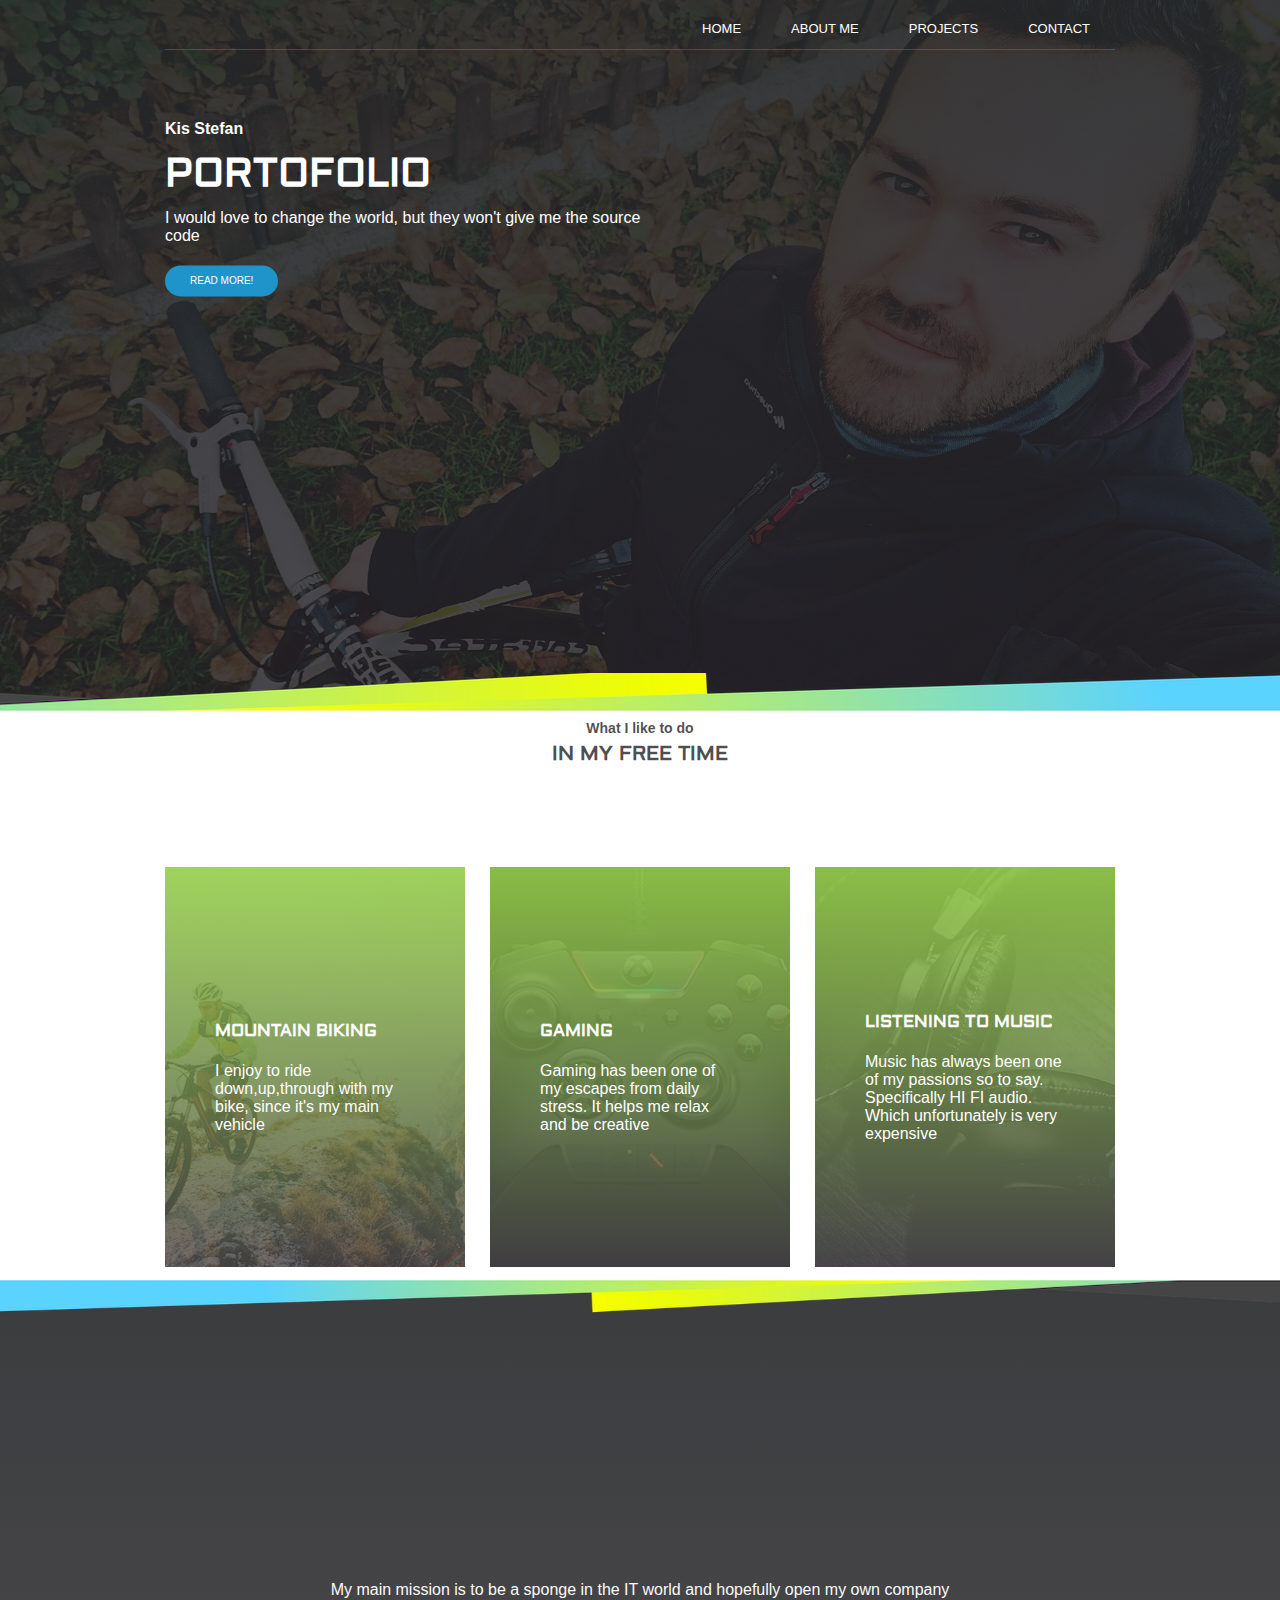
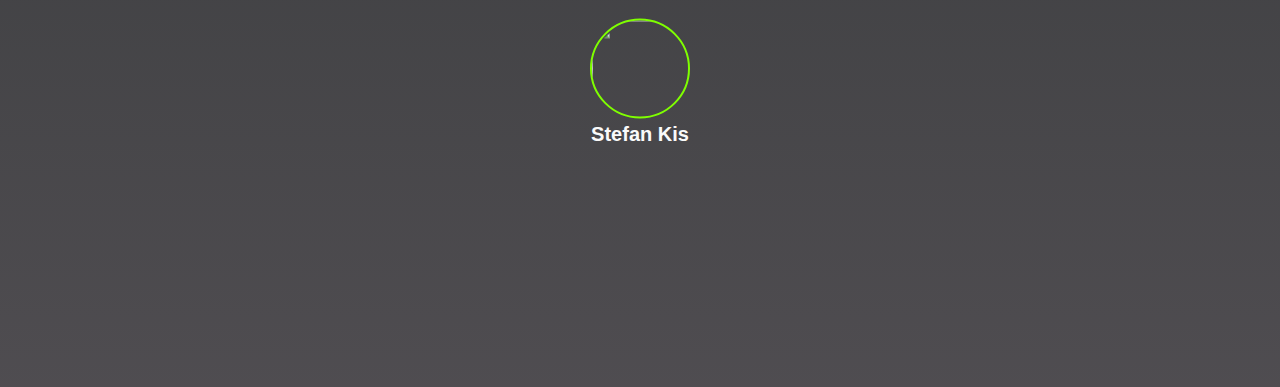
==== index.html @ ed371899 "re designed the first version of the website due to library issues, show off page and contact to be " ====
<!doctype html>
<html lang="en">
<head>
    <meta charset="UTF-8">
    <meta name="viewport"
          content="width=device-width, user-scalable=no, initial-scale=1.0, maximum-scale=1.0, minimum-scale=1.0">
    <meta http-equiv="X-UA-Compatible" content="ie=edge">
    <title>Stefan Kis</title>
    <!--Ion Icons-->
    <link href="https://unpkg.com/ionicons@4.5.10-0/dist/css/ionicons.min.css" rel="stylesheet">
    <!--Google Fonts-->
    <link href="https://fonts.googleapis.com/css?family=Nunito&display=swap" rel="stylesheet">
    <link href="https://fonts.googleapis.com/css?family=Aldrich&display=swap" rel="stylesheet">
    <!--own stylesheet-->
    <link rel="stylesheet" href="styles.css">
</head>
<body>


    <header>
        <div class="container">
            <nav>
                <div class="brand">
                    <a href="index.html">
                    </a>
                </div>

                <div class="menu-icons open">
                    <i class="icon ion-md-menu"></i>
                </div>

                <ul class="nav-list">
                    <div class="menu-icons close">
                        <i class="icon ion-md-close"></i>
                    </div>

                    <li class="nav-item">
                        <a href="index.html" class="nav-link" current>Home</a>
                    </li>
                    <li class="nav-item">
                        <a href="about.html" class="nav-link">About Me</a>
                    </li>
                    <li class="nav-item">
                        <a href="#" class="nav-link">Projects</a>
                    </li>
                    <li class="nav-item">
                        <a href="#" class="nav-link">Contact</a>
                    </li>
                </ul>
            </nav>
        </div>
    </header>

<!-- sections -->
<main>
    <section class="banner">
        <div class="container">
            <div class="main-message">
                <h3>Kis Stefan</h3>
                <h1>PORTOFOLIO</h1>
                <p>I would love to change the world, but they won't give me the source code</p>

                <div class="callToAction">
                    <a href="about.html" class="btn">Read More!</a>
                </div>
            </div>
        </div>
    </section>

    <section class="hobbies">
        <div class="container">
            <div class="section-head">
                <h3>What I like to do</h3>
                <h1>IN MY FREE TIME</h1>
            </div>

            <div class="activities-grid">
                <div class="activities-grid-item mountain">
                    <i class="icon ion-md-bicycle"></i>
                    <h1>Mountain Biking</h1>
                    <p>I enjoy to ride down,up,through with my bike, since it's my main vehicle</p>
                </div>

                <div class="activities-grid-item gaming">
                    <i class="icon ion-logo-playstation"></i>
                    <h1>Gaming</h1>
                    <p>Gaming has been one of my escapes from daily stress. It helps me relax and be creative</p>
                </div>

                <div class="activities-grid-item music">
                    <i class="icon ion-md-musical-notes"></i>
                    <h1>Listening to Music</h1>
                    <p>Music has always been one of my passions so to say. Specifically HI FI audio. Which unfortunately is very expensive</p>
                </div>
            </div>
        </div>
    </section>

    <section class="missions">
        <div class="container">
            <div class="mission">
                <div class="mission-text">
                    <p>My main mission is to be a sponge in the IT world and hopefully open my own company</p>
                    <i class="icon ion-md-quote"></i>
                </div>

                <div class="mission-face">
                    <img src="images/52.png" alt="">
                    <h1>Stefan Kis</h1>
                </div>
            </div>
        </div>
    </section>




</main>



    <script src="scripts.js"></script>
</body>
</html>
---- styles.css ----
/* Global styling */

*,
*::before,
*::after {
    margin:0;
    padding:0;
    box-sizing: inherit;
}

html {
    font-family: -apple-system, BlinkMacSystemFont, 'Segoe UI', Roboto, Oxygen, Ubuntu, Cantarell, 'Open Sans', 'Helvetica Neue', sans-serif;
    font-size: 10px;
    box-sizing: border-box;
}
/* 
inheritance la border box pt toata lumea */


a {
    text-decoration: none;
}

ul {
    list-style: none;

}

p { 
    font-size: 1.6rem;
}





section {
    padding: 5rem 0;
}


/* Header styling */

header {
    width: 100%;
    height: 5rem;
    position: absolute;
    top: 0;
    left: 0;
    z-index: 1;
}

.container {
    width: 100%;
    max-width: 98rem;
    margin: 0 auto;
    padding: 0 1.5rem;
}


nav{
    font-size: 25px;
    width: 100%;
    display: flex;
    align-items: center;
    justify-content: space-between;
    padding: 1rem 0;
    border-bottom: 1px solid rgba(44, 121, 223, 0.5);
}


.brand {
    width: 2rem;
}

.menu-icons i{
    font-size: 3.5 rem;
    color: white;
    cursor: pointer;
}

.close i{
    color: rgb(27, 126, 207);
    font-size: 3.5rem;
}

.nav-list{
    width: 25rem;
    height: 100vh;
    background-color: lightgray;
    position: fixed;
    top:0;
    right: -26rem;
    display: flex;
    flex-direction: column;
    align-items: center;
    justify-content: center;
    z-index: 1000;
    transition: all 650ms ease-in-out;
}


.nav-list.active{
    right: 0;
}

.close {
    position: absolute;
    top: 1rem;
    left: 1.5rem;
}


.nav-item{
    margin: 1.5rem 0;
}

.nav-link{
    font-size: 1.6rem;
    text-transform: uppercase;
    color: rgb(29, 26, 26,.7);
}

/* banner section */
.banner{
    width: 100%;
    height: 80vh;
    background: linear-gradient(rgba(37, 39, 41, 0.9) 0%, rgba(35, 32, 37, 0.8) 100%), url(images/mebike.jpg) center no-repeat fixed;
    background-size: cover;
    position: relative;
}

.banner::before{
    content: "";
    position: absolute;
    left: 0;
    bottom: 0;
    width: 100%;
    height: 4.7rem;
    background: url("images/longban.png") center no-repeat;
    size: cover;
}


.main-message{
    width: 100%;
    max-width: 50rem;
    color: white;
    transform: translateY(20%);
}


.main-message h3{
    font-size: 1.6rem;
}

.main-message h1{
    font-family: 'Aldrich', Ubuntu;
    font-size: 4rem;
    margin: 1rem 0;
}

.btn{
    background-color: rgb(30, 148, 202);
    border-radius: 2rem;
    color: white;
    display: inline-block;
    margin-top: 2rem;
    padding: 1rem 2.5rem;
    text-transform: uppercase;
    transition: background-color 600ms;
}

.btn:hover{
    background-color: rgb(133, 151, 65);
}


/* hobbies */

.hobbies{
    padding: 0;
}

.section-head{
    text-align: center;
    margin-bottom: 10rem;
    color: rgba(0,0,0,.7);
}

.section-head h3{
    font-size: 1.4rem;
}

.section-head h1{
    font-family: 'Aldrich', -apple-system, BlinkMacSystemFont, 'Segoe UI', Roboto, Oxygen, Ubuntu, Cantarell, 'Open Sans', 'Helvetica Neue', sans-serif;
    font-size: 2rem;
    margin: .5rem 0 1rem;
}


.activities-grid{
    display: grid;
    grid-template-columns: repeat(auto-fit, minmax(25rem, 1fr));
    grid-gap: 2.5rem;
}


.activities-grid-item{
    height: 40rem;
    padding: 5rem;
    color: white;
    position: relative;
    display: flex;
    flex-direction: column;
    justify-content: center;
    z-index: 1;
}

.activities-grid-item::before{
    content: "";
    position: absolute;
    top: 0;
    left: 0;
    width: 100%;
    height: 100%;
    background-image: linear-gradient(rgba(150, 207, 75, 0.9) 0%, rgba(75, 72, 77, 0.8) 100%);
    z-index: -1;
}


.mountain{
    background: url("images/mtb.jpg") center no-repeat;
}

.gaming{
    background: url("images/game.jpg") center no-repeat;
}

.music{
    background: url("images/headph.jpg") center no-repeat;
}


.activities-grid-item i{
    font-size: 4rem;
    color: rgb(48, 47, 47);
}

.activities-grid-item h1{
    font-family: 'Aldrich', -apple-system, BlinkMacSystemFont, 'Segoe UI', Roboto, Oxygen, Ubuntu, Cantarell, 'Open Sans', 'Helvetica Neue', sans-serif;
    font-size: 1.7rem;
    text-transform: uppercase;
    margin: 2rem 0;
}


/* mission statement */

.missions{
    width: 100%;
    height: 80vh;
    background: linear-gradient(rgba(37, 39, 41, 0.9) 0%, rgba(35, 32, 37, 0.8) 100%), url(images/fundal2.jpg) center no-repeat fixed;
    background-size: cover;
    position: relative;
}


.missions::before{
    content: "";
    position: absolute;
    top: 0;
    left: 0;
    width: 100%;
    height: 4.7rem;
    background: url("images/longban-rev.png") center no-repeat;
    background-size: cover;
}


.mission{
    width: 100%;
    color: #fafafa;
    position: absolute;
    top: 55%;
    left: 50%;
    transform: translate(-50%, -50%);
    text-align: center;
}

.mission-text{
    padding: 0 1.5rem;
    margin-bottom: 2rem;
    position: relative;
}

.mission-text i{
    position: absolute;
    top: -8rem;
    left: 50%;
    transform: translateX(-50%);
    font-size: 8rem;
    color: chartreuse;
    z-index: -1;
}

.mission-face img{
    width: 10rem;
    height: 10rem;
    border-radius: 80%;
    border: 2px solid chartreuse;
}

/* About */


.services-section{
    background: url(/images/fundal2.jpg);
    background-size: cover;
    padding: 60px 0;
    height: auto;
  }
  .inner-width{
    width: 100%;
    height: 1000px;
    max-width: 1200px;
    margin: auto;
    padding: 0 20px;
    overflow: hidden;
  }
  .section-title{
    text-align: center;
    color: #ddd;
    text-transform: uppercase;
    font-size: 30px;
  }
  .border{
    width: 160px;
    height: 2px;
    background: chartreuse;
    margin: 40px auto;
  }
  .services-container{
    display: flex;
    flex-wrap: wrap;
    justify-content: center;
    font-family: 'Ubuntu';
  }
  
  .service-box{
    max-width: 33.33%;
    padding: 10px;
    text-align: center;
    color: #ddd;
  }
  
  .service-icon{
    display: inline-block;
    width: 70px;
    height: 70px;
    border: 3px solid chartreuse;
    border-radius: 25px;
    color: white;
    transform: rotate(45deg);
    margin-bottom: 30px;
    margin-top: 16px;
    transition: 0.3s linear;
  }
  .service-icon i{
    line-height: 70px;
    transform: rotate(-45deg);
    font-size: 26px;
  }
  .service-box:hover .service-icon{
    background: chartreuse;
    color: #ddd;
  }
  .service-title{
    font-size: 18px;
    text-transform: uppercase;
    margin-bottom: 10px;
  }
  .service-desc{
    font-size: 14px;
  }
  
  .about-para{
      color: rgb(33, 143, 207);
      margin: 10px;
  }



/* media Q */


@media screen and (min-width: 350px){
    .main-message{
        transform: translateY(40%);
    }
}

@media screen and (min-width: 700px){
        header{
            height: 8rem;
        }

        .nav-brand{
            width: 3.5rem;
        }

        .nav-list{
            width: initial;
            height: initial;
            background-color: transparent;
            position: initial;
            top: initial;
            right: initial;
            flex-direction: row;
            transition: initial;
        }

        .menu-icons{
            display: none;
        }

        .nav-item{
            margin: 0 2.5rem;
        }

        .nav-link,
        .current{
            color: white;
            position: relative;
            font-size: 1.3rem;
        }


        .nav-link::before,
        .current::before{
            content: "";
            position: absolute;
            left: 0;
            bottom: -.5rem;
            background-color: chartreuse;
            width: 100%;
            height: 2px;
            transform: scaleX(0);
            transform-origin: left;
            transform: transform 600ms;
        }

    .current::before{
        transform: scaleX(1);
    }

    .nav-link:hover::before{
        transform: scaleX(1);
    }

}

@media screen and (max-width:960px) {
    .service-box{
      max-width: 45%;
    }
  }
  
  @media screen and (max-width:768px) {
    .service-box{
      max-width: 50%;
    }
  }
  
  @media screen and (max-width:480px) {
    .service-box{
      max-width: 100%;
    }
  }
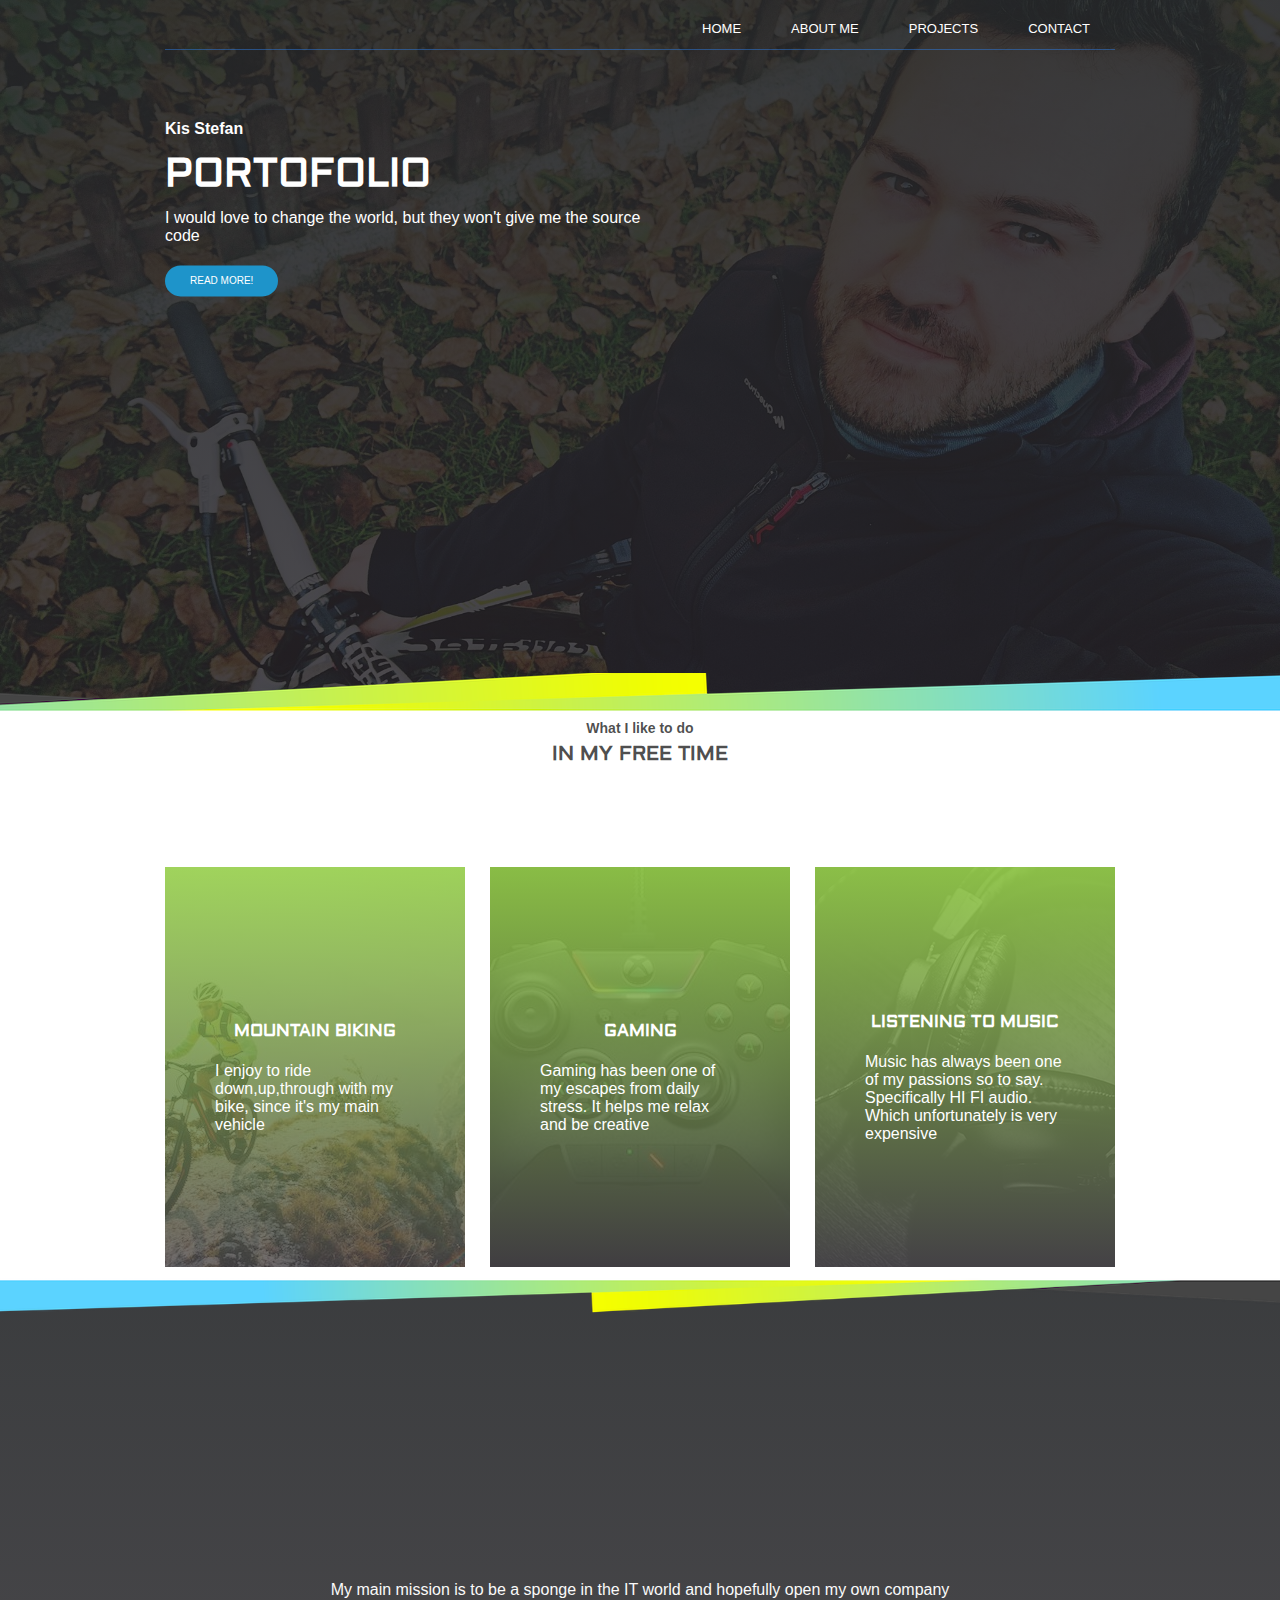
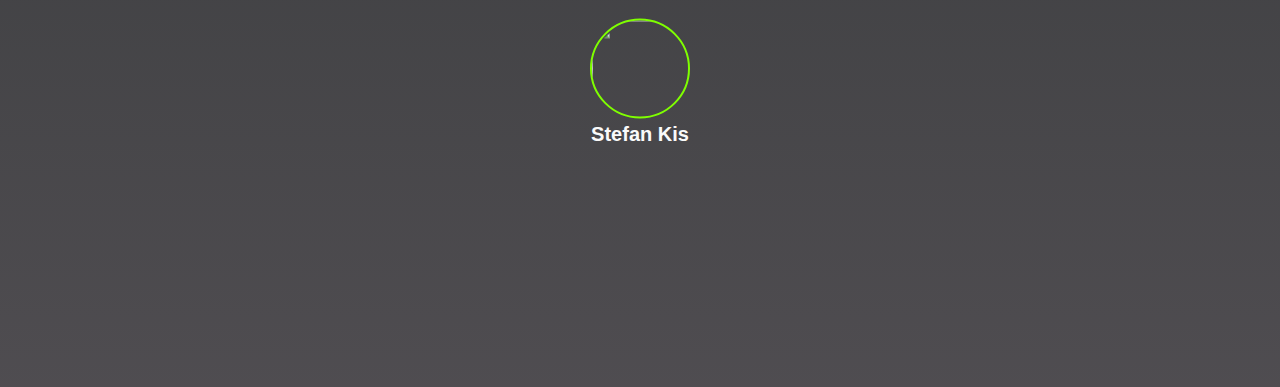
==== commit 76e929ad: "implemented contact page, small changes in about,projects page and found 2 bugs" ====
--- a/index.html
+++ b/index.html
@@ -41,10 +41,10 @@
                         <a href="about.html" class="nav-link">About Me</a>
                     </li>
                     <li class="nav-item">
-                        <a href="#" class="nav-link">Projects</a>
+                        <a href="projects.html" class="nav-link">Projects</a>
                     </li>
                     <li class="nav-item">
-                        <a href="#" class="nav-link">Contact</a>
+                        <a href="contact.html" class="nav-link">Contact</a>
                     </li>
                 </ul>
             </nav>
--- a/styles.css
+++ b/styles.css
@@ -6,6 +6,7 @@
 *::after {
     margin:0;
     padding:0;
+    align-items: center;
     box-sizing: inherit;
 }
 
@@ -391,6 +392,130 @@
   }
 
 
+/* Projects */
+
+.main-projects{
+    padding-top: 70px;
+    background-image: url(images/fundal2.jpg);
+    background-size: cover;
+    height: 1080px;
+
+}
+
+.projects-head{
+    text-align: center;
+    margin-bottom: 10rem;
+    color: rgb(55, 172, 226);
+}
+
+.projects-head h3{
+    font-size: 1.4rem;
+}
+
+.projects-head h1{
+    font-family: 'Aldrich', -apple-system, BlinkMacSystemFont, 'Segoe UI', Roboto, Oxygen, Ubuntu, Cantarell, 'Open Sans', 'Helvetica Neue', sans-serif;
+    font-size: 4rem;
+    margin: .5rem 0 1rem;
+}
+
+
+.project-grid{
+    display: grid;
+    grid-template-columns: repeat(auto-fit, minmax(25rem, 1fr));
+    grid-gap: 2.5rem;
+}
+
+
+.project-grid-item{
+    height: 40rem;
+    padding: 5rem;
+    color: white;
+    position: relative;
+    display: flex;
+    flex-direction: column;
+    justify-content: center;
+    z-index: 1;
+}
+
+.project-grid-item::before{
+    content: "";
+    position: absolute;
+    top: 0;
+    left: 0;
+    width: 100%;
+    height: 100%;
+    background-image: linear-gradient(rgba(150, 207, 75, 0.9) 0%, rgba(75, 72, 77, 0.8) 100%);
+    z-index: -1;
+}
+
+
+.bws{
+    background: url("images/bws.png") center no-repeat;
+}
+
+.css{
+    background: url("images/css.png") center no-repeat;
+}
+
+.spyhce{
+    background: url("images/spyhce.png") center no-repeat;
+}
+
+
+.project-grid-item i{
+    font-size: 4rem;
+    color: rgb(48, 47, 47);
+}
+
+.project-grid-item h1{
+    font-family: 'Aldrich', -apple-system, BlinkMacSystemFont, 'Segoe UI', Roboto, Oxygen, Ubuntu, Cantarell, 'Open Sans', 'Helvetica Neue', sans-serif;
+    font-size: 1.7rem;
+    text-transform: uppercase;
+    margin: 2rem 0;
+}
+
+.project-grid-item h1:hover {
+    text-decoration: underline;
+}
+
+/* unvisited link */
+a:link {
+    color: white;
+  }
+  
+/* Contact */
+
+.contact-body{
+    background-image: url(images/fundal2.jpg);
+    background-size: cover;
+    height: 100vh;
+    display: flex;
+    align-items: center;
+    justify-content: center;
+}
+
+.social-buttons a{
+    display: inline-flex;
+    text-decoration: none;
+    font-size: 150px;
+    height: 150px;
+    width: 150px;
+    color: white;
+    justify-content: center;
+    align-items: center;
+    position: relative;
+    margin: 0 8px;
+}
+
+.social-buttons a:hover i{
+    background: linear-gradient(45deg, #22a6b3, chartreuse);
+    -webkit-background-clip: text;
+    -webkit-text-fill-color: transparent;
+    transform: scale(2.2);
+}
+
+
+
 
 /* media Q */
 
